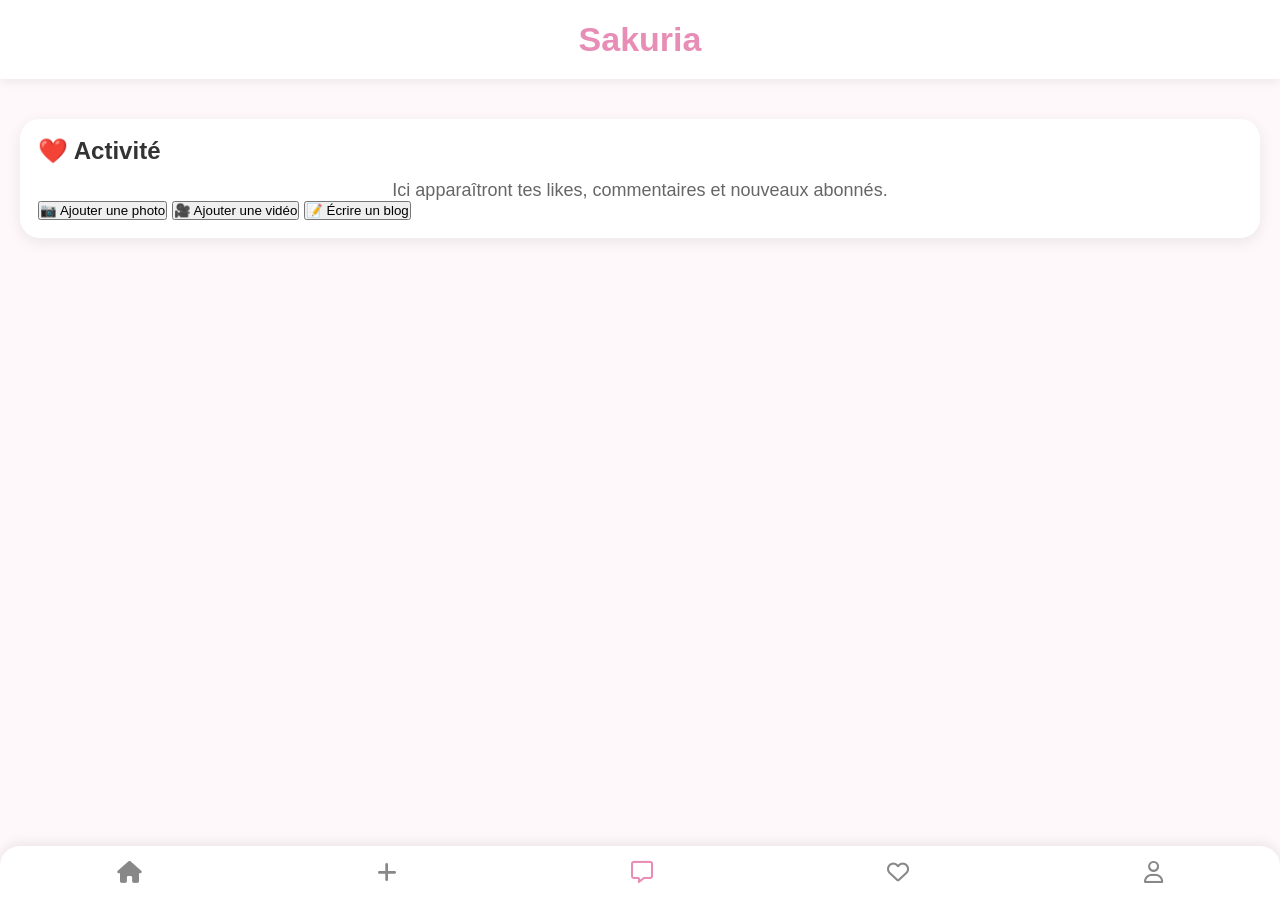
==== activite.html @ 6f5243dc "Test activité" ====
<!DOCTYPE html>
<html lang="fr">

<head>
    <meta charset="UTF-8">
    <meta name="viewport" content="width=device-width, initial-scale=1.0">
    <title>Nouvelle publication - Sakuria</title>

    <link rel="stylesheet" href="style.css">

    <link rel="stylesheet"
          href="https://cdnjs.cloudflare.com/ajax/libs/font-awesome/6.5.2/css/all.min.css">
</head>

    <nav class="bottom-nav">

    <a href="index.html">
        <i class="fa-solid fa-house"></i>
    </a>

    <a href="publier.html">
        <i class="fa-solid fa-plus"></i>
    </a>

    <a href="messages.html" class="active">
        <i class="fa-regular fa-message"></i>
    </a>

    <a href="activite.html">
        <i class="fa-regular fa-heart"></i>
    </a>

    <a href="profil.html">
        <i class="fa-regular fa-user"></i>
    </a>

</nav>

<body>

</html>
    
<header>

    <h1>Sakuria</h1>

</header>

<main>

<section class="post">

    <h2>❤️ Activité</h2>

<p>Ici apparaîtront tes likes, commentaires et nouveaux abonnés.</p>
  
    <button class="publish-btn">
        📷 Ajouter une photo
    </button>

    <button class="publish-btn">
        🎥 Ajouter une vidéo
    </button>

    <button class="publish-btn">
        📝 Écrire un blog
    </button>

</section>

</main>

</body>

</html>
---- style.css ----
/* 🌸 Sakuria - Version 0.0.1 */

*{
    margin:0;
    padding:0;
    box-sizing:border-box;
    font-family:'Poppins',sans-serif;
}

body{
    background:#FFF8FB;
    color:#333;
    padding-bottom:90px;
}

h1{
    text-align:center;
    margin-top:25px;
    color:#E88DB5;
    font-size:42px;
}

p{
    text-align:center;
    margin-top:15px;
    font-size:18px;
    color:#666;
}

/* ===== Header ===== */

header{
    background:white;
    padding:20px;
    position:sticky;
    top:0;
    box-shadow:0 2px 10px rgba(0,0,0,.08);
}

header h1{
    margin:0;
    color:#E88DB5;
    font-size:34px;
    font-weight:700;
}

.top-bar{
    display:flex;
    justify-content:space-between;
    align-items:center;
}

.notif-btn{
    background:#F8BBD9;
    border:none;
    width:45px;
    height:45px;
    border-radius:50%;
    font-size:20px;
    cursor:pointer;
    transition:.2s;
}

.notif-btn:hover{
    transform:scale(1.05);
}

header input{
    width:100%;
    margin-top:18px;
    padding:14px;
    border:none;
    border-radius:30px;
    background:#F6F6F6;
    font-size:16px;
    outline:none;
}

/* ===== Accueil ===== */

main{
    padding:20px;
}

.welcome{
    background:white;
    border-radius:25px;
    padding:30px;
    text-align:center;
    box-shadow:0 2px 15px rgba(0,0,0,.08);
}

.welcome h2{
    color:#E88DB5;
    margin-bottom:12px;
}

.welcome p{
    margin:0;
    color:#666;
}

/* ===== Stories ===== */

.stories{
    display:flex;
    gap:18px;
    overflow-x:auto;
    padding:20px 0;
    margin-bottom:25px;
}

.stories::-webkit-scrollbar{
    display:none;
}

.story{
    text-align:center;
    min-width:70px;
}

.story-circle{
    width:70px;
    height:70px;
    border-radius:50%;
    background:linear-gradient(135deg,#F8BBD9,#E88DB5);
    display:flex;
    align-items:center;
    justify-content:center;
    color:white;
    font-size:30px;
    font-weight:bold;
    margin:auto;
}

.story-circle::after{
    content:"";
    width:62px;
    height:62px;
    border-radius:50%;
    background:white;
    display:block;
}

.add-story .story-circle{
    color:white;
    font-size:34px;
    font-weight:bold;
}

.story p{
    margin-top:8px;
    font-size:14px;
    color:#555;
}

/* ===== Bannière ===== */

.hero{
    margin-bottom:25px;
}

.hero img{
    width:100%;
    height:90px;
    object-fit:cover;
    border-radius:18px;
    display:block;
    box-shadow:0 8px 20px rgba(0,0,0,.12);
}

/* ===== Publication ===== */

.post{
    background:white;
    border-radius:20px;
    padding:18px;
    margin-top:20px;
    box-shadow:0 4px 15px rgba(0,0,0,0.08);
}

.post-header{
    display:flex;
    align-items:center;
    gap:12px;
    margin-bottom:15px;
}

.profile-pic{
    width:50px;
    height:50px;
    border-radius:50%;
    overflow:hidden;
    flex-shrink:0;
}

.profile-pic img{
    width:100%;
    height:100%;
    object-fit:cover;
}

.post-info strong{
    display:block;
    font-size:16px;
}

.post-info p{
    margin:2px 0 0;
    color:#888;
    font-size:13px;
}

.post-image{
    width:100%;
    height:250px;
    border-radius:18px;
    background:#FCEAF3;
    display:flex;
    align-items:center;
    justify-content:center;
    color:#C86B9A;
    font-weight:bold;
    margin-bottom:15px;
}

.post-content{
    font-size:15px;
    color:#444;
}

/* ===== Barre de navigation ===== */

.bottom-nav{
    position:fixed;
    bottom:0;
    left:0;
    width:100%;
    background:white;
    display:flex;
    justify-content:space-around;
    align-items:center;
    padding:14px 0;
    box-shadow:0 -3px 12px rgba(0,0,0,.08);
    border-top-left-radius:20px;
    border-top-right-radius:20px;
}

.bottom-nav a{
    color:#888;
    font-size:22px;
    text-decoration:none;
    transition:.2s;
}

.bottom-nav a.active{
    color:#E88DB5;
}

.bottom-nav a:hover{
    color:#E88DB5;
}

/* ===== Actions de publication ===== */

.post-actions{
    display:flex;
    justify-content:space-between;
    align-items:center;
    margin:18px 0;
    padding:0 8px;
}

.post-actions i{
    font-size:28px;
    cursor:pointer;
    transition:0.2s;
}

.post-actions i:hover{
    color:#E88DB5;
}

.post-actions i{
    cursor:pointer;
    transition:.2s;
}

.post-actions i{
    font-size:28px;
    cursor:pointer;
    transition:all .2s ease;
    padding:10px;
    border-radius:50%;
}

.post-actions i:hover{
    color:#E88DB5;
    background:#FCEAF3;
    transform:scale(1.1);
}
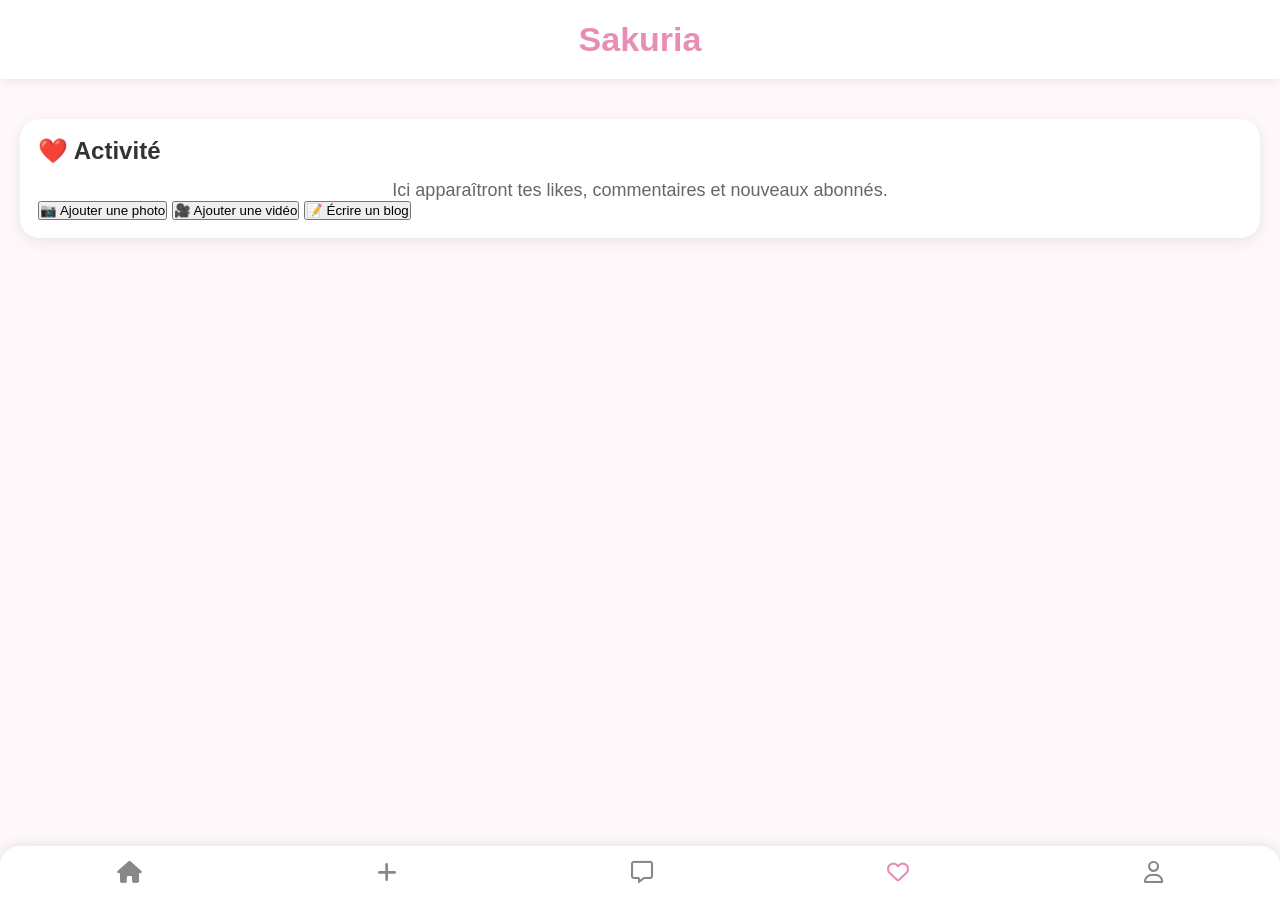
==== commit 9ed49819: "Test activite" ====
--- a/activite.html
+++ b/activite.html
@@ -22,11 +22,11 @@
         <i class="fa-solid fa-plus"></i>
     </a>
 
-    <a href="messages.html" class="active">
+    <a href="messages.html">
         <i class="fa-regular fa-message"></i>
     </a>
 
-    <a href="activite.html">
+    <a href="activite.html"class="active">
         <i class="fa-regular fa-heart"></i>
     </a>
 
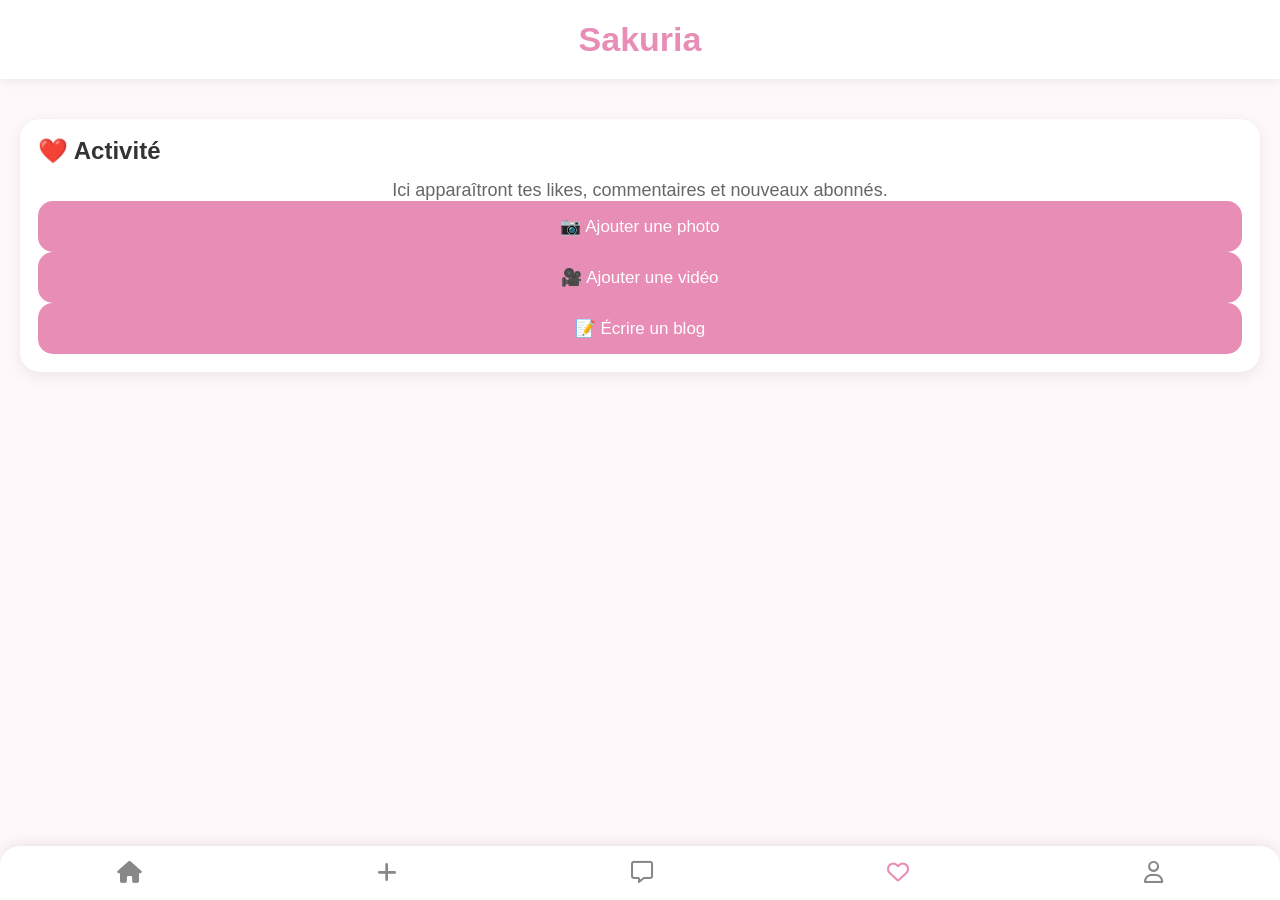
==== commit 3ac5532a: "Update activite.html" ====
--- a/activite.html
+++ b/activite.html
@@ -70,6 +70,9 @@
 
 </main>
 
+</nav>
+
+<script src="script.js"></script>
+
 </body>
-
 </html>
--- a/style.css
+++ b/style.css
@@ -299,3 +299,44 @@
     background:#FCEAF3;
     transform:scale(1.1);
 }
+
+/* ===== Conversations ===== */
+
+.conversation{
+    background:white;
+    border-radius:15px;
+    padding:15px;
+    margin-bottom:10px;
+    box-shadow:0 3px 10px rgba(0,0,0,.08);
+    cursor:pointer;
+}
+
+.conversation:hover{
+    background:#FCEAF3;
+}
+
+textarea{
+    width:100%;
+    border:none;
+    border-radius:15px;
+    padding:15px;
+    background:#f8f8f8;
+    resize:none;
+    font-size:16px;
+    box-sizing:border-box;
+}
+
+input[type=file]{
+    width:100%;
+}
+
+.publish-btn{
+    width:100%;
+    padding:15px;
+    border:none;
+    border-radius:15px;
+    background:#E88DB5;
+    color:white;
+    font-size:17px;
+    cursor:pointer;
+}
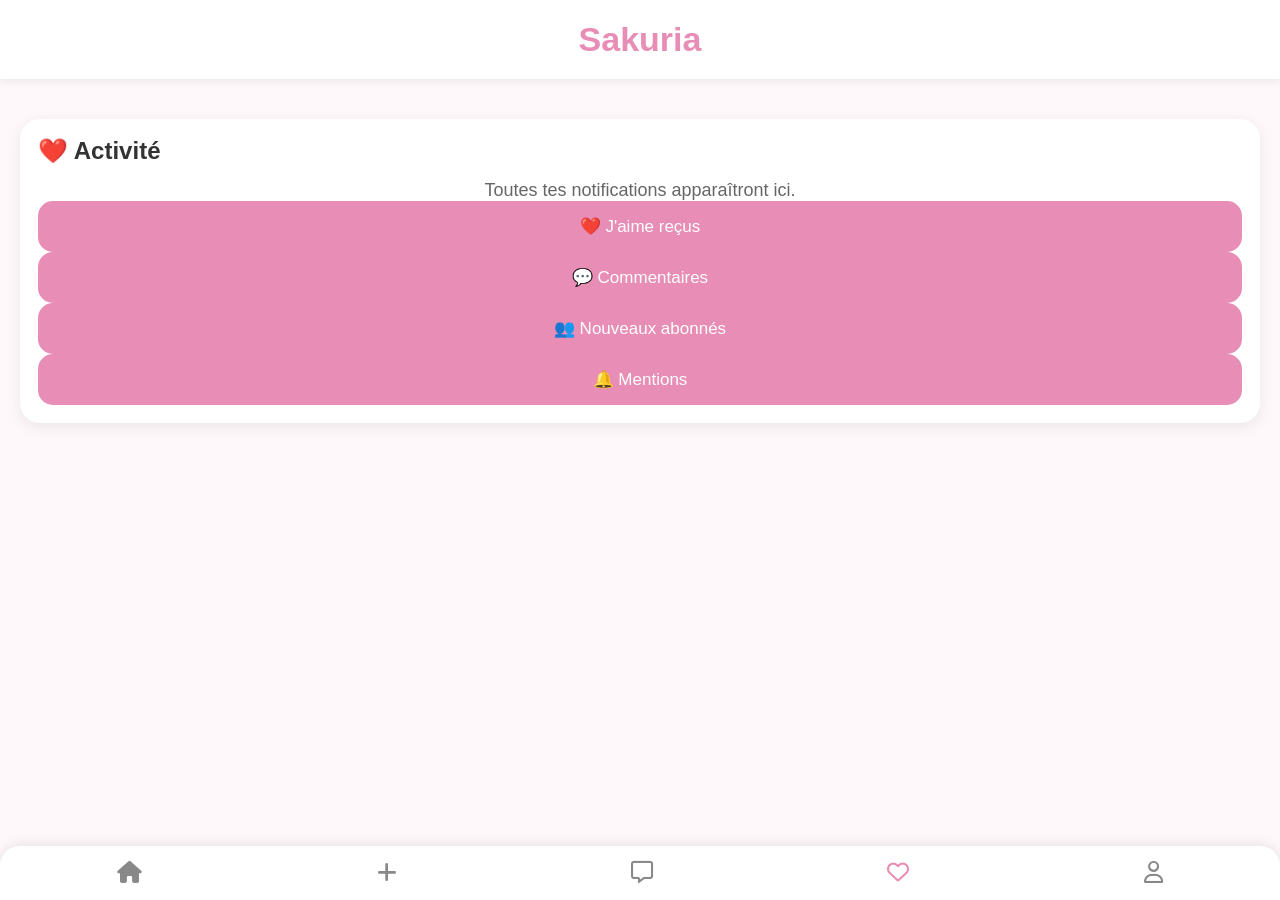
==== commit ecce20cc: "Update activite.html" ====
--- a/activite.html
+++ b/activite.html
@@ -31,8 +31,8 @@
     </a>
 
     <a href="profil.html">
-        <i class="fa-regular fa-user"></i>
-    </a>
+    <i class="fa-regular fa-user"></i>
+</a>
 
 </nav>
 
@@ -52,20 +52,26 @@
 
     <h2>❤️ Activité</h2>
 
-<p>Ici apparaîtront tes likes, commentaires et nouveaux abonnés.</p>
+<p>
+Toutes tes notifications apparaîtront ici.
+</p>
   
     <button class="publish-btn">
-        📷 Ajouter une photo
-    </button>
+❤️ J'aime reçus
+</button>
 
-    <button class="publish-btn">
-        🎥 Ajouter une vidéo
-    </button>
+<button class="publish-btn">
+💬 Commentaires
+</button>
 
-    <button class="publish-btn">
-        📝 Écrire un blog
-    </button>
+<button class="publish-btn">
+👥 Nouveaux abonnés
+</button>
 
+<button class="publish-btn">
+🔔 Mentions
+</button>
+    
 </section>
 
 </main>
